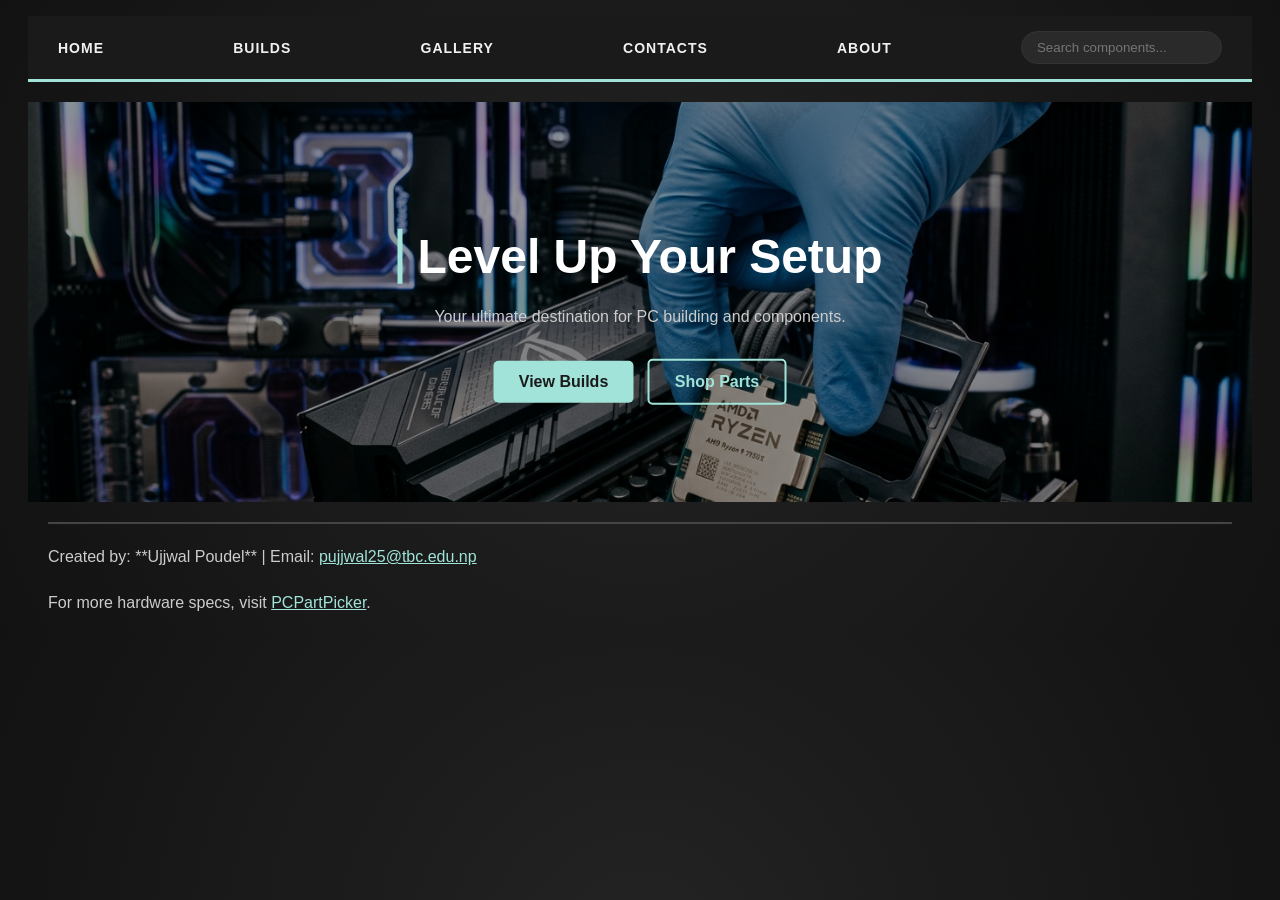
==== index.html @ 4521c105 "Table Made in builds.html | Footers added along all pages" ====
<!DOCTYPE html>
<html lang="en">
<head>
    <meta charset="UTF-8">
    <meta name="viewport" content="width=device-width, initial-scale=1.0">
    <link rel="icon" type="image/x-icon" href="Logo.png">
    <title>TechSpace</title>
    <link rel="stylesheet" href="style.css">
</head>
<body>
    <div class="container">
        <header>
        <nav>
        <ul class="nav">
            <li><a href="index.html">Home</a></li>
            <li><a href="build.html">Builds</a></li>
            <li><a href="gallery.html">Gallery</a></li>
            <li><a href="contact.html">Contacts</a></li>
            <li><a href="about.html">About</a></li>
            <li class="search-bar">
                <input type="text" placeholder="Search components...">
            </li>
        </ul>
        </nav>
        </header>

        <main>
        <section class="slider">
            <div class ="slide-active">
                <img src="slider1.png" alt="Putting Cpu Image">

            <div class ="slide-content">
                <h1>Level Up Your Setup</h1>
                <p>Your ultimate destination for PC building and components.</p>
                <div class="Buttons">
                    <a href="build.html" class="btn-primary">View Builds</a>
                    <a href="gallery.html" class="btn-secondary">Shop Parts</a>
                </div>
            </div>
            </div>

            <span class="arrow left">&#10094;</span>
            <span class="arrow right">&#10095;</span>
        </section>
        </main>


        <footer>
            <div class="container">
                <hr style="border: 0.5px solid #444; margin: 20px 0;">
                <p>Created by: **Ujjwal Poudel** | Email: <a href="mailto:your-email@example.com" style="color: #A1E3D8;">pujjwal25@tbc.edu.np</a></p>
                <p>For more hardware specs, visit <a href="https://www.pcpartpicker.com" target="_blank" style="color: #A1E3D8;">PCPartPicker</a>.</p>
            </div>
        </footer>
        </div>
    
</body>
</html>
---- style.css ----
.container {
    max-width: 1320px;
    margin: 0 auto;
    padding: 0 20px;
}

body {
    background: radial-gradient(circle, #232323 0%, #121212 100%);
    color: #e0e0e0;
    font-family: 'Segoe UI', Tahoma, Geneva, Verdana, sans-serif;
}

.nav {
    display: flex;
    justify-content: space-between;
    align-items: center;
    list-style: none;
    padding: 15px 30px;
    background-color: #1a1a1a;
    border-bottom: 3px solid#A1E3D8;
    margin-bottom: 20px;

}

.nav li a{
    text-decoration: none;
    color: #f1f1f1;
    font-weight: bold;
    text-transform: uppercase;
    transition: 0.3s;
    font-size: 14px;
    letter-spacing: 1px;
}

.search-bar input{
    padding: 8px 15px;
    border-radius: 20px;
    border: none;
    background-color: #2a2a2a;
    color: white;
    outline: none;
    border: 1px solid #333;
}

.nav a:hover {
    color:#A1E3D8;
}

.slider {
    width: 100%;
    height: 400px;
    position: relative;
    overflow: hidden;
    background-color: #000;
}

.slider img {
    width: 100%;
    height: 100%;
    object-fit: cover;
    opacity: 0.6;
    transition: opacity 1s ease-in-out;
}

.slide-content {
    position: absolute;
    top: 50%;
    left: 50%;
    transform: translate(-50%, -50%);
    color: #fff;
    text-align: center;
}

.slide-content h1 {
    font-size: 48px;
    margin-bottom: 20px;
    border-left: 5px solid #A1E3D8;
    padding-left: 15px;
}

.Buttons a {
    display: inline-block;
    padding: 12px 25px;
    margin: 10px 5px;
    text-decoration: none;
    font-weight: bold;
    border-radius: 5px;
    transition: 0.3s;
}

.btn-primary {
    background-color: #A1E3D8;
    color: #1a1a1a;
}

.btn-secondary {
    background-color: transparent;
    color: #A1E3D8;
    border: 2px solid #A1E3D8;
}

.Buttons a:hover {
    transform: scale(1.05);
    background-color: white;
    color: #1a1a1a;
    border-color: white;
}

table {
    width: 100%;
    border-collapse: collapse;
    margin-bottom: 20px;
}

th{
    background-color: #A1E3D8;
    color: #1a1a1a;
    padding: 15px;
    text-transform: uppercase;
}

td{
    padding: 12px;
    border: 1px solid #444;
    text-align: center;
    color: #f1f1f1;
}

td:hover {
    background-color: #333;
}

h2{
    color: #A1E3D8;
    margin-top: 30px;
}

p{
    color: #ccc;
    line-height: 1.6;
    margin-bottom: 20px;
}
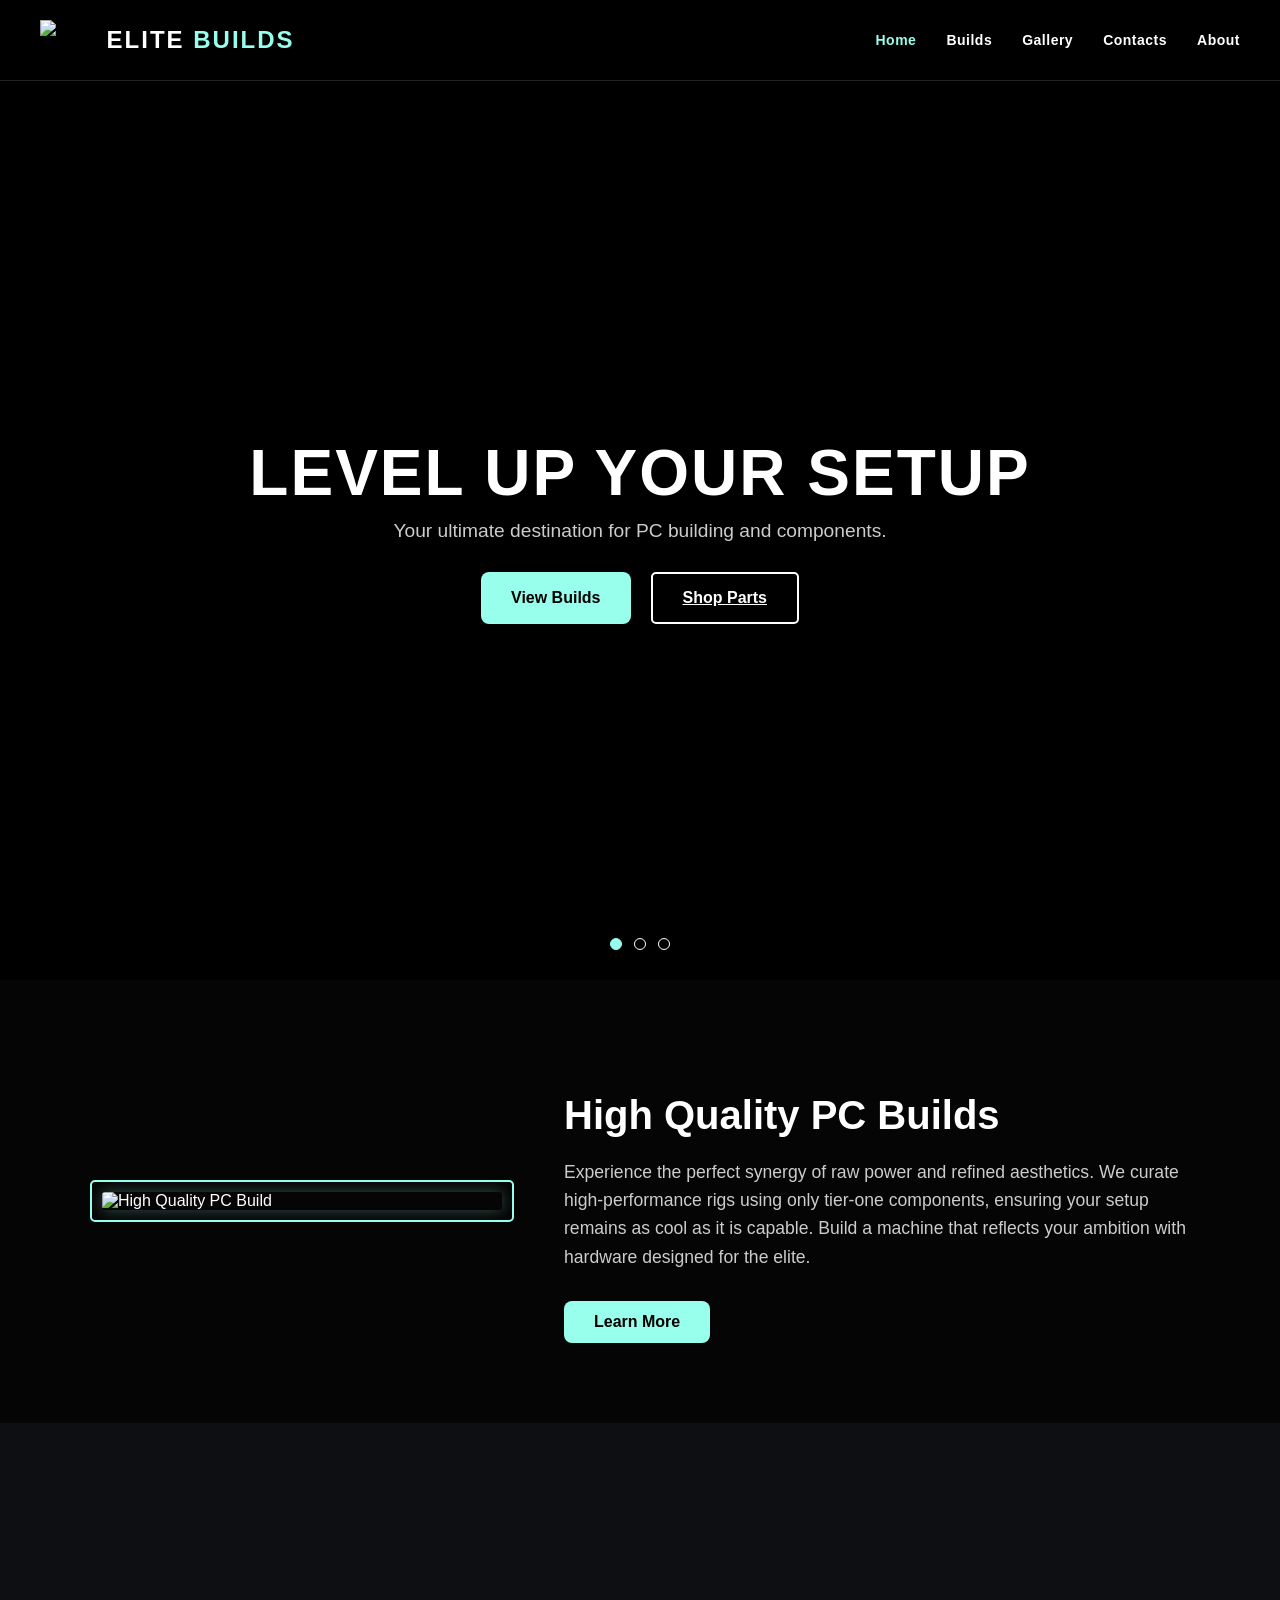
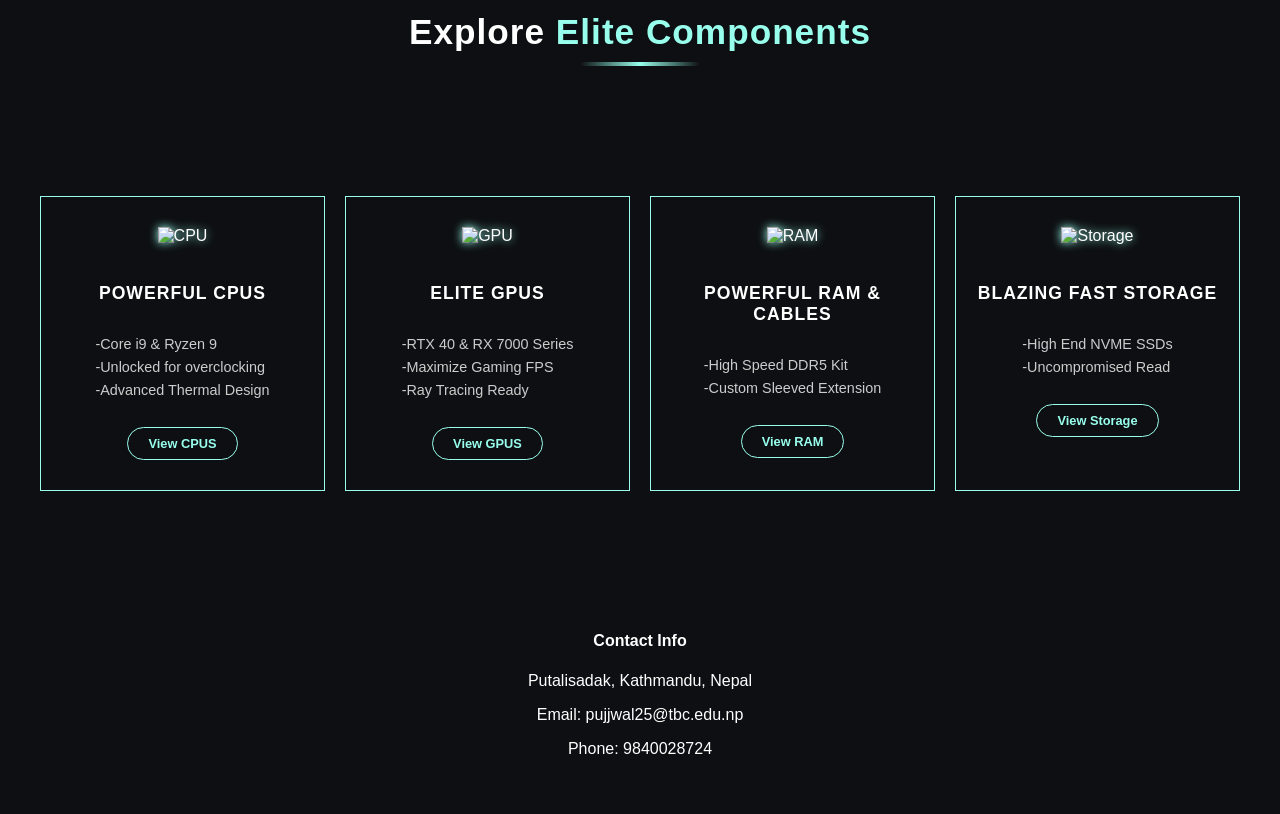
==== commit 515566de: "Majority part Completed and revised" ====
--- a/index.html
+++ b/index.html
@@ -3,56 +3,153 @@
 <head>
     <meta charset="UTF-8">
     <meta name="viewport" content="width=device-width, initial-scale=1.0">
-    <link rel="icon" type="image/x-icon" href="Logo.png">
-    <title>TechSpace</title>
+    <title>Elite Builds | Home</title>
+    <link rel="icon" href="Logo.png">
     <link rel="stylesheet" href="style.css">
 </head>
+
+
 <body>
+
+    <body class="contact-page">
+    <nav class="navbar">
+        <div class="nav-container">
+            <div class="logo">
+                <img src="Logowhite-nobg.png" alt="Logo">
+                <span class="company-name">ELITE <span class="highlight">BUILDS</span></span>
+            </div>
+            <ul class="nav-links">
+                <li><a href="index.html" class="active">Home</a></li>
+                <li><a href="build.html">Builds</a></li>
+                <li><a href="gallery.html">Gallery</a></li>
+                <li><a href="contact.html" >Contacts</a></li>
+                <li><a href="about.html">About</a></li>
+            </ul>
+        </div>
+    </nav>
+
+<header class="hero" id="hero-slider">
+    <div class="hero-content">
+        <h1>Level Up Your Setup</h1>
+        <p>Your ultimate destination for PC building and components.</p>
+        <div class="hero-btns">
+            <button class="btn-primary">View Builds</button>
+            <a href="#parts-section" class="btn-secondary">Shop Parts</a>
+        </div>
+    </div>
+
+    <div class="hero-page">
+        <span class="dot active" onclick="currentSlide(0)"></span>
+        <span class="dot" onclick="currentSlide(1)"></span>
+        <span class="dot" onclick="currentSlide(2)"></span>
+    </div>
+</header>
+
+<section class="featured-build">
+    <div class="container build-flex">
+        <div class="build-image-container">
+            <img src="christian-wiediger-KV2vFOYItcY-unsplash.jpg" alt="High Quality PC Build" class="build-img">
+        </div>
+
+        <div class="build-text">
+            <h2>High Quality PC Builds</h2>
+            <p>
+                Experience the perfect synergy of raw power and refined aesthetics. 
+                We curate high-performance rigs using only tier-one components, 
+                ensuring your setup remains as cool as it is capable. Build a machine 
+                that reflects your ambition with hardware designed for the elite.
+            </p>
+            <a href="about.html"><button class="btn-primary">Learn More</button></a>
+        </div>
+    </div>
+</section>
+
+<section class="components-section">
     <div class="container">
-        <header>
-        <nav>
-        <ul class="nav">
-            <li><a href="index.html">Home</a></li>
-            <li><a href="build.html">Builds</a></li>
-            <li><a href="gallery.html">Gallery</a></li>
-            <li><a href="contact.html">Contacts</a></li>
-            <li><a href="about.html">About</a></li>
-            <li class="search-bar">
-                <input type="text" placeholder="Search components...">
-            </li>
-        </ul>
-        </nav>
-        </header>
+        <section class="components-section" id="parts-section">
+        <h2 class="section-header">Explore <span class="highlight">Elite Components</span></h2>
+        <div class="header-underline"></div>
+        </section>
 
-        <main>
-        <section class="slider">
-            <div class ="slide-active">
-                <img src="slider1.png" alt="Putting Cpu Image">
-
-            <div class ="slide-content">
-                <h1>Level Up Your Setup</h1>
-                <p>Your ultimate destination for PC building and components.</p>
-                <div class="Buttons">
-                    <a href="build.html" class="btn-primary">View Builds</a>
-                    <a href="gallery.html" class="btn-secondary">Shop Parts</a>
+        <div class="components-grid">
+            <div class="component-card">
+                <div class="icon-box">
+                    <img src="CPU.png" alt="CPU">
                 </div>
-            </div>
+                <h3>POWERFUL CPUS</h3>
+                <p>-Core i9 & Ryzen 9<br>-Unlocked for overclocking<br>-Advanced Thermal Design</p>
+                <a href="#" class="btn-outline">View CPUS</a>
             </div>
 
-            <span class="arrow left">&#10094;</span>
-            <span class="arrow right">&#10095;</span>
-        </section>
-        </main>
+            <div class="component-card">
+                <div class="icon-box">
+                    <img src="GPU.png" alt="GPU">
+                </div>
+                <h3>ELITE GPUS</h3>
+                <p>-RTX 40 & RX 7000 Series<br>-Maximize Gaming FPS<br>-Ray Tracing Ready</p>
+                <a href="#" class="btn-outline">View GPUS</a>
+            </div>
+
+            <div class="component-card">
+                <div class="icon-box">
+                    <img src="Ram.png" alt="RAM">
+                </div>
+                <h3>POWERFUL RAM & CABLES</h3>
+                <p>-High Speed DDR5 Kit<br>-Custom Sleeved Extension</p>
+                <a href="#" class="btn-outline">View RAM</a>
+            </div>
+
+            <div class="component-card">
+                <div class="icon-box">
+                    <img src="Storage.png" alt="Storage">
+                </div>
+                <h3>BLAZING FAST STORAGE</h3>
+                <p>-High End NVME SSDs<br>-Uncompromised Read</p>
+                <a href="#" class="btn-outline">View Storage</a>
+            </div>
+        </div>
+    </div>
+</section>
 
 
-        <footer>
-            <div class="container">
-                <hr style="border: 0.5px solid #444; margin: 20px 0;">
-                <p>Created by: **Ujjwal Poudel** | Email: <a href="mailto:your-email@example.com" style="color: #A1E3D8;">pujjwal25@tbc.edu.np</a></p>
-                <p>For more hardware specs, visit <a href="https://www.pcpartpicker.com" target="_blank" style="color: #A1E3D8;">PCPartPicker</a>.</p>
-            </div>
-        </footer>
+
+<div class="footer-section">
+            <h4><b>Contact Info</b></h4>
+            <p>Putalisadak, Kathmandu, Nepal</p>
+            <p>Email: pujjwal25@tbc.edu.np</p>
+            <p>Phone: 9840028724</p>
         </div>
-    
+
+
+
+<script>
+        const hero = document.getElementById('hero-slider');
+        const dots = document.querySelectorAll('.dot');
+
+        const images = [
+            'pc2.jpg',
+            'pc.jpg', 
+            'pc3.jpg' 
+        ];
+
+        let currentIndex = 0;
+
+        function updateSlider(index) {
+           
+            hero.style.backgroundImage = `linear-gradient(rgba(0, 0, 0, 0.4), rgba(0, 0, 0, 0.7)), url('${images[index]}')`;
+            dots.forEach(dot => dot.classList.remove('active'));
+            dots[index].classList.add('active');
+            
+            currentIndex = index;
+        }
+
+        function currentSlide(index) {
+            updateSlider(index);
+        }
+        setInterval(() => {
+            currentIndex = (currentIndex + 1) % images.length;
+            updateSlider(currentIndex);
+        }, 8000);
+    </script>
 </body>
 </html>
--- a/style.css
+++ b/style.css
@@ -1,142 +1,580 @@
-.container {
-    max-width: 1320px;
+html {
+    scroll-behavior: smooth;
+}
+
+body {
+    margin: 0;
+    font-family: 'Segoe UI', sans-serif;
+    background-color: #000;   
+    padding-top: 80px;  
+           
+}
+
+.navbar {
+    background-color: rgba(0, 0, 0, 0.95); 
+    border-bottom: 1px solid #222;
+    padding: 15px 0;
+    position: fixed;
+    left: 0; 
+    z-index: 9999;  
+    top: 0;
+    width: 100%;
+      }
+
+.nav-container {
+    max-width: 1200px; 
+    margin: 0 auto;
+    display: flex;
+    justify-content: space-between;
+    align-items: center;
+    padding: 0 20px;
+}
+
+.logo {
+    display: flex;
+    align-items: center;
+    gap: 15px; 
+    
+}
+
+.logo img {
+    height: 40px; 
+    width: auto;
+}
+
+.company-name {
+    color: #fff;
+    font-size: 1.5rem;
+    font-weight: 800;
+    letter-spacing: 2px;
+    text-transform: uppercase;
+    font-family: 'Segoe UI', sans-serif; 
+}
+
+.nav-links {
+    display: flex;
+    list-style: none;
+    gap: 30px;
+}
+
+.nav-links a {
+    text-decoration: none;
+    color: #fff;
+    font-size: 14px;
+    font-weight: 600;
+    letter-spacing: 0.5px;
+    transition: color 0.3s ease;
+}
+
+
+.nav-links a:hover, 
+.nav-links a.active {
+    color: #98FFED; 
+}
+/* this marks the end of nav bar and start of the hero section */
+
+.hero {
+   background: linear-gradient(rgba(0, 0, 0, 0.4), rgba(0, 0, 0, 0.7)), url('pc.jpg');
+    background-size: cover;
+    background-position: center;
+    display: flex;
+    flex-direction: column;
+    justify-content: center; 
+    align-items: center;
+    text-align: center;
+    min-height: 100vh; 
+    color: white;
+    position: relative;
+
+}
+
+.hero-content h1 {
+    font-size: 4rem; 
+    margin: 0;
+    font-weight: 800;
+    text-transform: uppercase;
+    letter-spacing: 2px;
+}
+
+.hero-content p {
+    font-size: 1.2rem;
+    margin-top: 10px;
+    color: #ccc;
+}
+
+.hero-page {
+    position: absolute;
+    bottom: 30px; 
+    left: 0;           
+    right: 0;          
+    display: flex;
+    justify-content: center; 
+    align-items: center;
+    gap: 12px;
+    pointer-events: none; 
+}
+
+.hero-page .dot {
+    pointer-events: auto; 
+}
+
+.hero-btns {
+    margin-top: 30px;
+    display: flex;
+    gap: 20px;
+    justify-content: center;
+}
+
+.btn-primary {
+    background-color: #98FFED;
+    color: #000;
+    border: none;
+    padding: 15px 30px;
+    font-size: 16px;
+    font-weight: 700;
+    border-radius: 5px;
+    transition: 0.3s;
+    cursor: pointer;
+}
+
+.btn-secondary {
+    background: transparent;
+    color: #fff;
+    border: 2px solid #fff;
+    padding: 15px 30px;
+    font-size: 16px;
+    font-weight: 700;
+    border-radius: 5px;
+    cursor: pointer;
+    transition: 0.3s;
+}
+
+.btn-secondary:hover {
+    background: rgba(255, 255, 255, 0.1);
+}
+
+.dot {
+    width: 10px;
+    height: 10px;
+    border: 1px solid #fff;
+    border-radius: 50%;
+    display: inline-block;
+}
+
+.dot.active {
+    background-color: #98FFED;
+    border-color: #98FFED;
+}
+/*this marks the start of builds page */
+
+.featured-build {
+    background-color: #050505; 
+    padding: 80px 0;
+    color: white;
+}
+
+
+.build-flex {
+    display: flex;
+    align-items: center;
+    gap: 50px;
+    max-width: 1100px;
+    margin: 0 auto;
+}
+
+
+.build-image-container {
+    flex: 1;
+    position: relative;
+    padding: 10px;
+    border: 2px solid #98FFED; 
+    border-radius: 5px;
+    max-width: 400px;
+}
+
+.build-img {
+    width: 100%;
+    display: block;
+    border-radius: 3px;
+    box-shadow: 0 0 15px rgba(152, 255, 237, 0.3);
+}
+
+.build-text {
+    flex: 1.5;
+}
+
+.build-text h2 {
+    font-size: 2.5rem;
+    margin-bottom: 20px;
+    font-weight: 700;
+}
+
+.build-text p {
+    font-size: 1.1rem;
+    line-height: 1.6;
+    color: #ccc;
+    margin-bottom: 30px;
+}
+
+.btn-primary {
+    background-color: #98FFED;
+    color: #000;
+    padding: 12px 30px;
+    border: none;
+    border-radius: 8px;
+    font-weight: bold;
+    transition: 0.3s;
+}
+
+.btn-primary:hover {
+    background-color: #7ae6d2;
+
+}
+
+.build-image-container:hover {
+    transform: scale(1.02);
+    transition: all 0.4s ease;
+}
+
+/* index.html component section */
+.components-section {
+    background-color: #0d0f12; 
+    padding: 80px 0;
+    text-align: center;
+    color: white;
+}
+
+.section-header {
+    font-size: 2.2rem;
+    margin-bottom: 10px;
+    letter-spacing: 1px;
+}
+
+.highlight {
+    color: #98FFED; 
+}
+
+.header-underline {
+    width: 120px;
+    height: 4px;
+    background: linear-gradient(90deg, transparent, #98FFED, transparent);
+    margin: 0 auto 50px auto;
+    border-radius: 2px;
+}
+
+.components-grid {
+    display: grid;
+    grid-template-columns: repeat(auto-fit, minmax(250px, 1fr));
+    gap: 20px;
+    max-width: 1200px;
     margin: 0 auto;
     padding: 0 20px;
 }
 
-body {
-    background: radial-gradient(circle, #232323 0%, #121212 100%);
-    color: #e0e0e0;
-    font-family: 'Segoe UI', Tahoma, Geneva, Verdana, sans-serif;
-}
-
-.nav {
-    display: flex;
-    justify-content: space-between;
-    align-items: center;
-    list-style: none;
-    padding: 15px 30px;
-    background-color: #1a1a1a;
-    border-bottom: 3px solid#A1E3D8;
+.component-card {
+    background: #0d0f12;
+    border: 1px solid #98FFED; 
+    padding: 30px 20px;
+    transition: all 0.3s ease;
+    display: flex;
+    flex-direction: column;
+    align-items: center;
+}
+
+.component-card:hover {
+    transform: translateY(-10px);
+    box-shadow: 0 0 20px rgba(152, 255, 237, 0.4);
+}
+
+.icon-box img {
+    width: 80px; 
     margin-bottom: 20px;
-
-}
-
-.nav li a{
+    filter: drop-shadow(0 0 5px #98FFED);
+}
+
+.component-card h3 {
+    font-size: 1.1rem;
+    margin-bottom: 15px;
+    letter-spacing: 1px;
+}
+
+.component-card p {
+    font-size: 0.9rem;
+    color: #ccc;
+    line-height: 1.6;
+    margin-bottom: 25px;
+    text-align: left; 
+}
+
+
+.btn-outline {
     text-decoration: none;
-    color: #f1f1f1;
+    color: #98FFED;
+    border: 1px solid #98FFED;
+    padding: 8px 20px;
+    border-radius: 20px;
+    font-size: 0.8rem;
+    font-weight: bold;
+    transition: 0.3s;
+}
+
+.btn-outline:hover {
+    background: #98FFED;
+    color: #000;
+}
+/* component section end */
+
+.footer-section {
+    color: #fff;
+    text-align: center;
+    background: #0d0f12;
+    padding: 40px 0;
+}
+
+.gallery-header {
+    text-align: center;
+    padding: 100px 20px 40px;
+    background: #000;
+    color: white;
+}
+
+.gallery-container {
+    max-width: 1200px;
+    margin: 0 auto;
+    padding-bottom: 100%;
+}
+
+.gallery-grid {
+    display: grid;
+    grid-template-columns: repeat(auto-fill, minmax(300px, 1fr));
+    gap: 20px;
+}
+
+.gallery-item {
+    position: relative;
+    overflow: hidden;
+    border-radius: 8px;
+    border: 1px solid #222;
+    aspect-ratio: 1 / 1; /* Keeps them perfectly square */
+}
+
+.gallery-item img {
+    width: 100%;
+    height: 100%;
+    object-fit: cover;
+    transition: transform 0.5s ease;
+}
+
+.gallery-item:hover img {
+    transform: scale(1.1);
+}
+
+.gallery-item .overlay {
+    position: absolute;
+    bottom: -100%;
+    left: 0;
+    width: 100%;
+    height: 100%;
+    background: linear-gradient(transparent, rgba(152, 255, 237, 0.4));
+    display: flex;
+    align-items: flex-end;
+    justify-content: center;
+    padding-bottom: 20px;
+    transition: bottom 0.4s ease;
+}
+
+.gallery-item:hover .overlay {
+    bottom: 0;
+}
+
+.gallery-item .overlay span {
+    color: #fff;
     font-weight: bold;
     text-transform: uppercase;
+    letter-spacing: 1px;
+    text-shadow: 0 2px 10px rgba(0,0,0,0.8);
+}
+
+/*end of gallery, build.html continues */
+.builds-container {
+    max-width: 1200px;
+    margin: 50px auto;
+    padding: 0 20px;
+}
+
+.builds-grid {
+    display: grid;
+    grid-template-columns: repeat(auto-fill, minmax(350px, 1fr));
+    gap: 30px;
+}
+
+.build-card {
+    background: #0a0a0a;
+    border: 1px solid #222;
+    border-radius: 12px;
+    overflow: hidden;
+    position: relative;
+    transition: 0.3s ease;
+}
+
+.build-card:hover {
+    border-color: #98FFED; /* Your signature cyan */
+    transform: translateY(-5px);
+    box-shadow: 0 10px 30px rgba(152, 255, 237, 0.1);
+}
+
+.build-badge {
+    position: absolute;
+    top: 15px;
+    left: 15px;
+    background: #98FFED;
+    color: #000;
+    padding: 5px 12px;
+    font-size: 0.7rem;
+    font-weight: bold;
+    text-transform: uppercase;
+    border-radius: 4px;
+    z-index: 2;
+}
+
+.build-thumb {
+    width: 100%;
+    height: 250px;
+    object-fit: cover;
+    border-bottom: 1px solid #222;
+}
+
+.build-info {
+    padding: 25px;
+}
+
+.build-info h3 {
+    color: #fff;
+    margin-bottom: 15px;
+    letter-spacing: 1px;
+}
+
+.spec-list {
+    list-style: none;
+    padding: 0;
+    margin-bottom: 25px;
+}
+
+.spec-list li {
+    color: #aaa;
+    font-size: 0.9rem;
+    margin-bottom: 8px;
+    border-left: 2px solid #98FFED;
+    padding-left: 10px;
+}
+
+.price-action {
+    display: flex;
+    justify-content: space-between;
+    align-items: center;
+    border-top: 1px solid #222;
+    padding-top: 20px;
+}
+
+.price {
+    color: #98FFED;
+    font-weight: 800;
+    font-size: 1.2rem;
+}
+
+.btn-buy {
+    background: transparent;
+    color: #fff;
+    border: 1px solid #fff;
+    padding: 8px 20px;
+    border-radius: 5px;
+    cursor: pointer;
     transition: 0.3s;
-    font-size: 14px;
-    letter-spacing: 1px;
-}
-
-.search-bar input{
-    padding: 8px 15px;
-    border-radius: 20px;
-    border: none;
-    background-color: #2a2a2a;
-    color: white;
+}
+
+.btn-buy:hover {
+    background: #fff;
+    color: #000;
+}
+
+
+/*This portion includes changes made in about us */
+.about-main {
+    display: flex;
+    justify-content: center; 
+    align-items: center;   
+    padding: 20px;
+    margin-top: 100px;
+    padding-bottom: 50px;
+}
+
+.about-content-box {
+    background: #0d0f12;
+    color: white;
+    border: 1px solid #98FFED; 
+    padding: 50px;
+    max-width: 700px;
+    width: 100%;
+    text-align: center;
+    border-radius: 15px;
+}
+
+/*This portion includes changes made in contact.html */
+
+.center-main {
+    display: flex;
+    justify-content: center;
+    align-items: center;
+    min-height: calc(100vh - 80px);
+    padding: 20px;
+}
+
+.contact-box {
+    background: #0d0f12;
+    border: 1px solid #98FFED;
+    padding: 40px;
+    border-radius: 15px;
+    width: 100%;
+    max-width: 600px;
+    text-align: center;
+}
+
+.form-table {
+    width: 100%;
+    margin-top: 30px;
+    border-collapse: separate;
+    border-spacing: 0 15px; 
+}
+
+.form-table td {
+    text-align: left;
+    color: #ccc;
+}
+
+.form-table td:first-child {
+    width: 30%;
+    font-weight: bold;
+}
+
+
+input, select, textarea {
+    width: 100%;
+    background: #1a1c20;
+    border: 1px solid #333;
+    padding: 10px;
+    color: #fff;
+    border-radius: 5px;
     outline: none;
-    border: 1px solid #333;
-}
-
-.nav a:hover {
-    color:#A1E3D8;
-}
-
-.slider {
-    width: 100%;
-    height: 400px;
-    position: relative;
-    overflow: hidden;
-    background-color: #000;
-}
-
-.slider img {
-    width: 100%;
-    height: 100%;
-    object-fit: cover;
-    opacity: 0.6;
-    transition: opacity 1s ease-in-out;
-}
-
-.slide-content {
-    position: absolute;
-    top: 50%;
-    left: 50%;
-    transform: translate(-50%, -50%);
-    color: #fff;
-    text-align: center;
-}
-
-.slide-content h1 {
-    font-size: 48px;
-    margin-bottom: 20px;
-    border-left: 5px solid #A1E3D8;
-    padding-left: 15px;
-}
-
-.Buttons a {
-    display: inline-block;
-    padding: 12px 25px;
-    margin: 10px 5px;
-    text-decoration: none;
-    font-weight: bold;
-    border-radius: 5px;
-    transition: 0.3s;
-}
-
-.btn-primary {
-    background-color: #A1E3D8;
-    color: #1a1a1a;
-}
-
-.btn-secondary {
-    background-color: transparent;
-    color: #A1E3D8;
-    border: 2px solid #A1E3D8;
-}
-
-.Buttons a:hover {
-    transform: scale(1.05);
-    background-color: white;
-    color: #1a1a1a;
-    border-color: white;
-}
-
-table {
-    width: 100%;
-    border-collapse: collapse;
-    margin-bottom: 20px;
-}
-
-th{
-    background-color: #A1E3D8;
-    color: #1a1a1a;
-    padding: 15px;
-    text-transform: uppercase;
-}
-
-td{
-    padding: 12px;
-    border: 1px solid #444;
-    text-align: center;
-    color: #f1f1f1;
-}
-
-td:hover {
-    background-color: #333;
-}
-
-h2{
-    color: #A1E3D8;
-    margin-top: 30px;
-}
-
-p{
-    color: #ccc;
-    line-height: 1.6;
-    margin-bottom: 20px;
+}
+
+input:focus, select:focus, textarea:focus {
+    border-color: #98FFED;
+}
+
+.contact-box h2{
+    color: white;
+}
+
+.contact-box p{
+    color: white;
 }
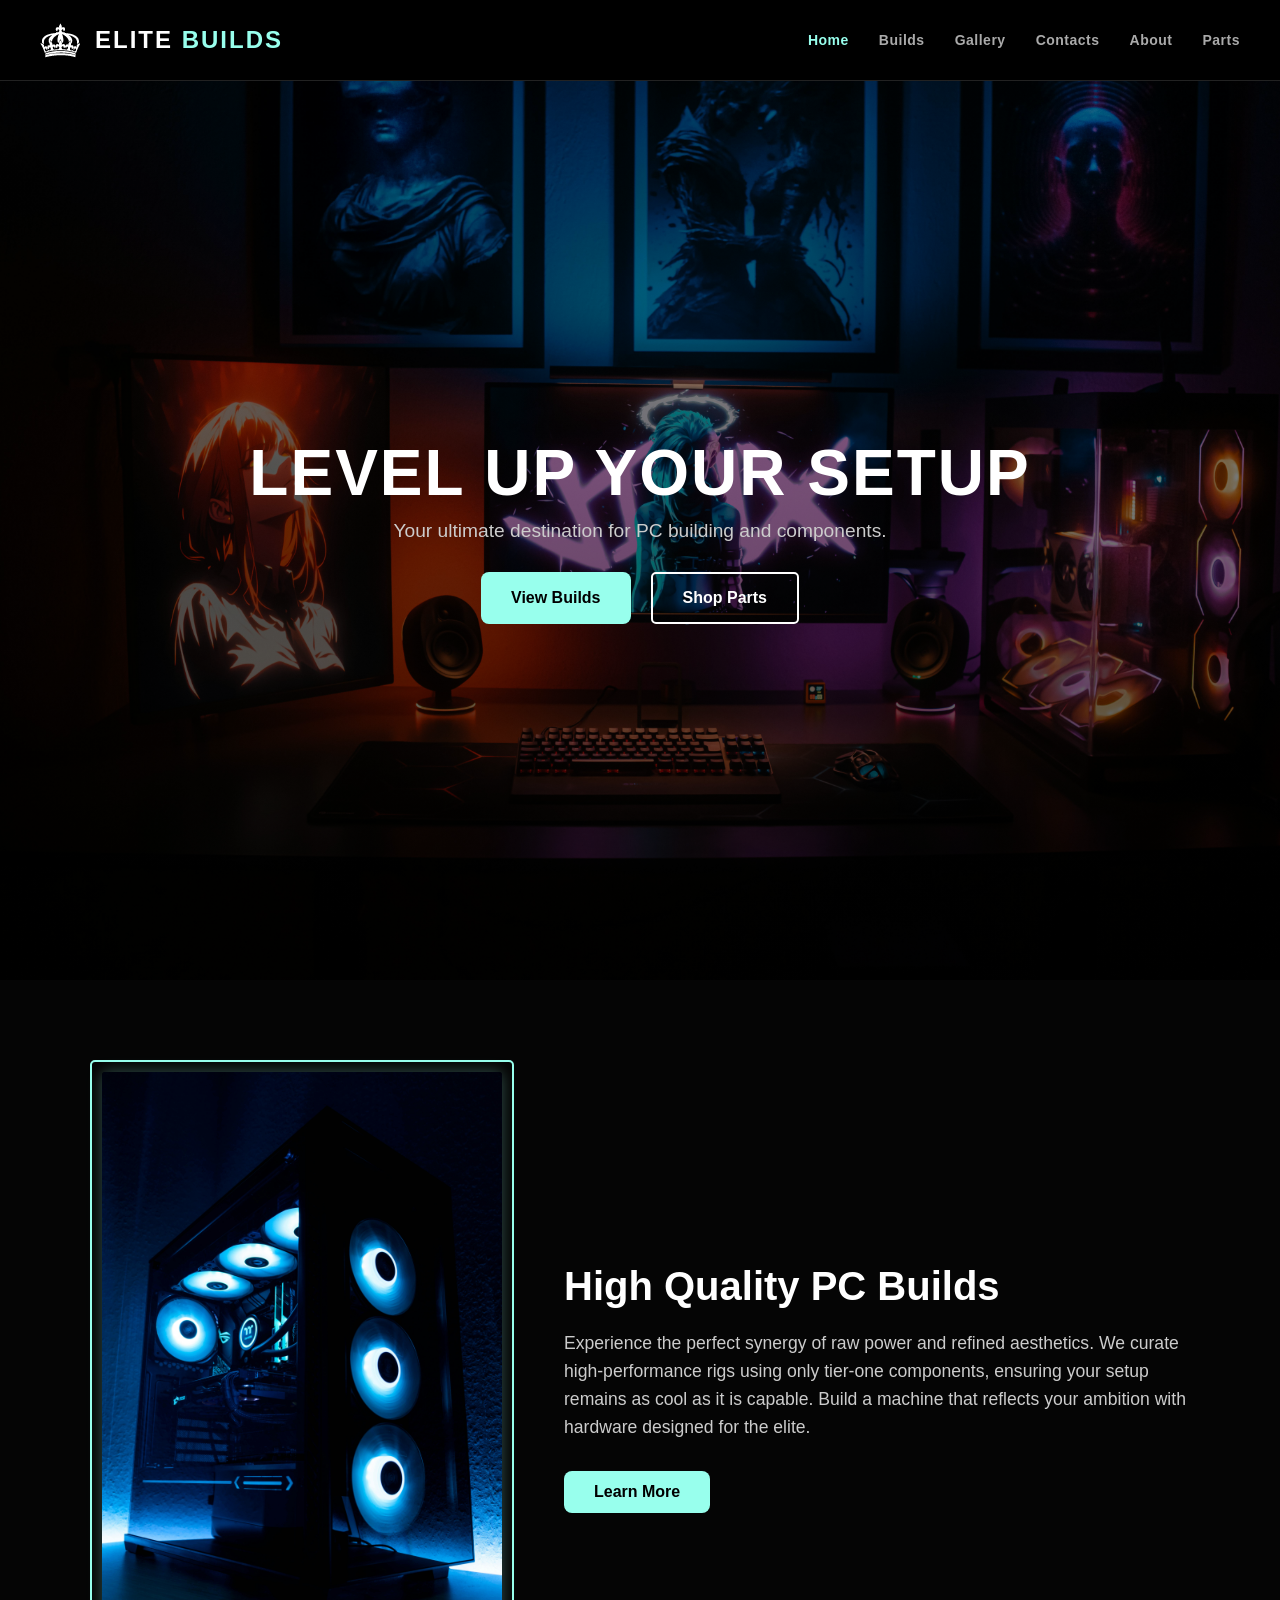
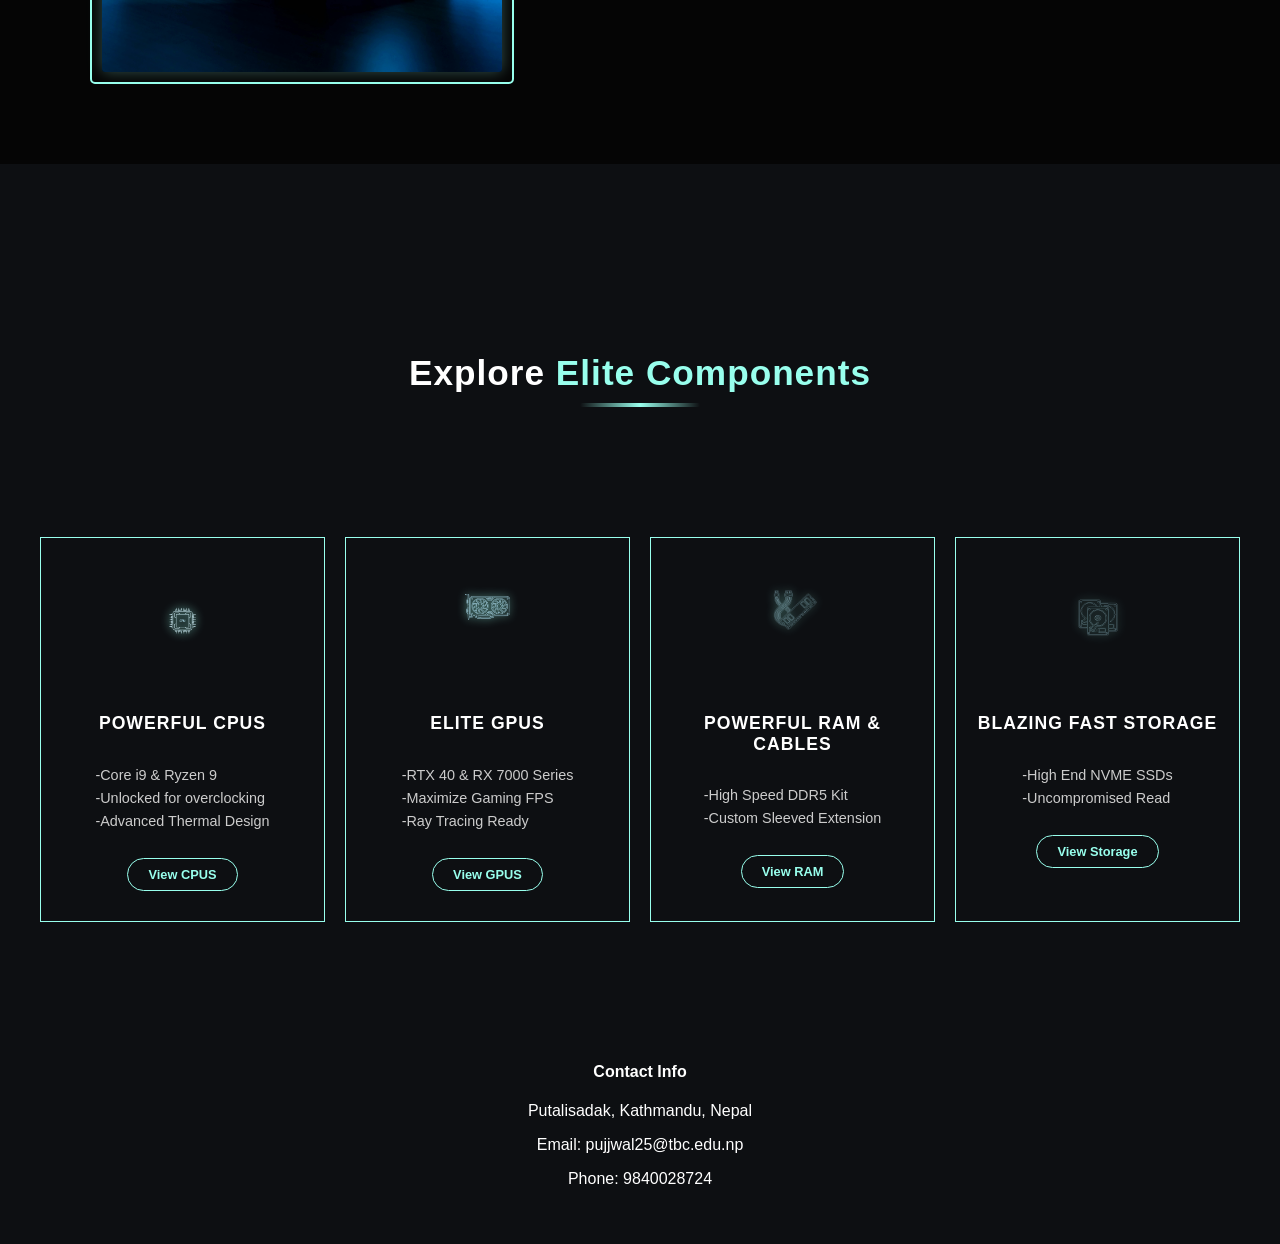
==== commit 603eb2cb: "major changes made and bugs fixed | new parts.html made for browsing through parts" ====
--- a/index.html
+++ b/index.html
@@ -8,22 +8,20 @@
     <link rel="stylesheet" href="style.css">
 </head>
 
-
-<body>
-
-    <body class="contact-page">
+<body class="contact-page">
     <nav class="navbar">
         <div class="nav-container">
             <div class="logo">
-                <img src="Logowhite-nobg.png" alt="Logo">
+                <img src="Assests/Logowhite-nobg.png" alt="Logo">
                 <span class="company-name">ELITE <span class="highlight">BUILDS</span></span>
             </div>
             <ul class="nav-links">
                 <li><a href="index.html" class="active">Home</a></li>
                 <li><a href="build.html">Builds</a></li>
                 <li><a href="gallery.html">Gallery</a></li>
-                <li><a href="contact.html" >Contacts</a></li>
+                <li><a href="contact.html">Contacts</a></li>
                 <li><a href="about.html">About</a></li>
+                <li><a href="parts.html">Parts</a></li>
             </ul>
         </div>
     </nav>
@@ -37,18 +35,12 @@
             <a href="#parts-section" class="btn-secondary">Shop Parts</a>
         </div>
     </div>
-
-    <div class="hero-page">
-        <span class="dot active" onclick="currentSlide(0)"></span>
-        <span class="dot" onclick="currentSlide(1)"></span>
-        <span class="dot" onclick="currentSlide(2)"></span>
-    </div>
 </header>
 
 <section class="featured-build">
     <div class="container build-flex">
         <div class="build-image-container">
-            <img src="christian-wiediger-KV2vFOYItcY-unsplash.jpg" alt="High Quality PC Build" class="build-img">
+            <img src="Assests/christian-wiediger-KV2vFOYItcY-unsplash.jpg" alt="High Quality PC Build" class="build-img">
         </div>
 
         <div class="build-text">
@@ -74,7 +66,7 @@
         <div class="components-grid">
             <div class="component-card">
                 <div class="icon-box">
-                    <img src="CPU.png" alt="CPU">
+                    <img src="Assests/CPU.png" alt="CPU">
                 </div>
                 <h3>POWERFUL CPUS</h3>
                 <p>-Core i9 & Ryzen 9<br>-Unlocked for overclocking<br>-Advanced Thermal Design</p>
@@ -83,7 +75,7 @@
 
             <div class="component-card">
                 <div class="icon-box">
-                    <img src="GPU.png" alt="GPU">
+                    <img src="Assests/GPU.png" alt="GPU">
                 </div>
                 <h3>ELITE GPUS</h3>
                 <p>-RTX 40 & RX 7000 Series<br>-Maximize Gaming FPS<br>-Ray Tracing Ready</p>
@@ -92,7 +84,7 @@
 
             <div class="component-card">
                 <div class="icon-box">
-                    <img src="Ram.png" alt="RAM">
+                    <img src="Assests/Ram.png" alt="RAM">
                 </div>
                 <h3>POWERFUL RAM & CABLES</h3>
                 <p>-High Speed DDR5 Kit<br>-Custom Sleeved Extension</p>
@@ -101,7 +93,7 @@
 
             <div class="component-card">
                 <div class="icon-box">
-                    <img src="Storage.png" alt="Storage">
+                    <img src="Assests/Storage.png" alt="Storage">
                 </div>
                 <h3>BLAZING FAST STORAGE</h3>
                 <p>-High End NVME SSDs<br>-Uncompromised Read</p>
@@ -119,37 +111,5 @@
             <p>Email: pujjwal25@tbc.edu.np</p>
             <p>Phone: 9840028724</p>
         </div>
-
-
-
-<script>
-        const hero = document.getElementById('hero-slider');
-        const dots = document.querySelectorAll('.dot');
-
-        const images = [
-            'pc2.jpg',
-            'pc.jpg', 
-            'pc3.jpg' 
-        ];
-
-        let currentIndex = 0;
-
-        function updateSlider(index) {
-           
-            hero.style.backgroundImage = `linear-gradient(rgba(0, 0, 0, 0.4), rgba(0, 0, 0, 0.7)), url('${images[index]}')`;
-            dots.forEach(dot => dot.classList.remove('active'));
-            dots[index].classList.add('active');
-            
-            currentIndex = index;
-        }
-
-        function currentSlide(index) {
-            updateSlider(index);
-        }
-        setInterval(() => {
-            currentIndex = (currentIndex + 1) % images.length;
-            updateSlider(currentIndex);
-        }, 8000);
-    </script>
 </body>
 </html>
--- a/style.css
+++ b/style.css
@@ -19,7 +19,9 @@
     z-index: 9999;  
     top: 0;
     width: 100%;
+
       }
+
 
 .nav-container {
     max-width: 1200px; 
@@ -59,7 +61,7 @@
 
 .nav-links a {
     text-decoration: none;
-    color: #fff;
+    color: #aaa;
     font-size: 14px;
     font-weight: 600;
     letter-spacing: 0.5px;
@@ -70,11 +72,12 @@
 .nav-links a:hover, 
 .nav-links a.active {
     color: #98FFED; 
+    font-weight: 700;
 }
 /* this marks the end of nav bar and start of the hero section */
 
 .hero {
-   background: linear-gradient(rgba(0, 0, 0, 0.4), rgba(0, 0, 0, 0.7)), url('pc.jpg');
+   background: linear-gradient(rgba(0, 0, 0, 0.4), rgba(0, 0, 0, 0.7)), url('Assests/pc2.jpg');
     background-size: cover;
     background-position: center;
     display: flex;
@@ -102,21 +105,8 @@
     color: #ccc;
 }
 
-.hero-page {
-    position: absolute;
-    bottom: 30px; 
-    left: 0;           
-    right: 0;          
-    display: flex;
-    justify-content: center; 
-    align-items: center;
-    gap: 12px;
-    pointer-events: none; 
-}
-
-.hero-page .dot {
-    pointer-events: auto; 
-}
+
+
 
 .hero-btns {
     margin-top: 30px;
@@ -147,6 +137,7 @@
     border-radius: 5px;
     cursor: pointer;
     transition: 0.3s;
+    text-decoration: none;
 }
 
 .btn-secondary:hover {
@@ -341,7 +332,7 @@
 .gallery-container {
     max-width: 1200px;
     margin: 0 auto;
-    padding-bottom: 100%;
+    padding: 0 20px 100px 20px;
 }
 
 .gallery-grid {
@@ -355,7 +346,7 @@
     overflow: hidden;
     border-radius: 8px;
     border: 1px solid #222;
-    aspect-ratio: 1 / 1; /* Keeps them perfectly square */
+    aspect-ratio: 1 / 1; 
 }
 
 .gallery-item img {
@@ -577,4 +568,74 @@
 
 .contact-box p{
     color: white;
+}
+/* Beginning of parts.html*/
+.parts-section {
+    padding: 60px 80px;
+    background: #0d0d0d;
+    color: white;
+    text-align: center;
+}
+
+.parts-section h2 {
+    font-size: 32px;
+    margin-bottom: 30px;
+}
+
+
+.slider-container {
+    position: relative;
+    display: flex;
+    align-items: center;
+}
+
+
+.parts-slider {
+    display: flex;
+    gap: 20px;
+    overflow: hidden;
+    scroll-behavior: smooth;
+}
+
+
+.part-card {
+    min-width: 250px;
+    height: 300px;
+    background: #1a1a1a;
+    border-radius: 15px;
+    padding: 20px;
+    flex-shrink: 0;
+    transition: 0.3s;
+}
+
+.part-card img {
+    width: 100%;
+    height: 180px;
+    object-fit: contain;
+}
+
+.part-card:hover {
+    transform: scale(1.05);
+    background: #222;
+}
+
+
+.slider-btn {
+    background: rgba(255,255,255,0.1);
+    border: none;
+    color: #7ae6d2;
+    font-size: 24px;
+    padding: 10px;
+    cursor: pointer;
+    border-radius: 50%;
+    position: absolute;
+    z-index: 2;
+}
+
+.left {
+    left: -20px;
+}
+
+.right {
+    right: -20px;
 }
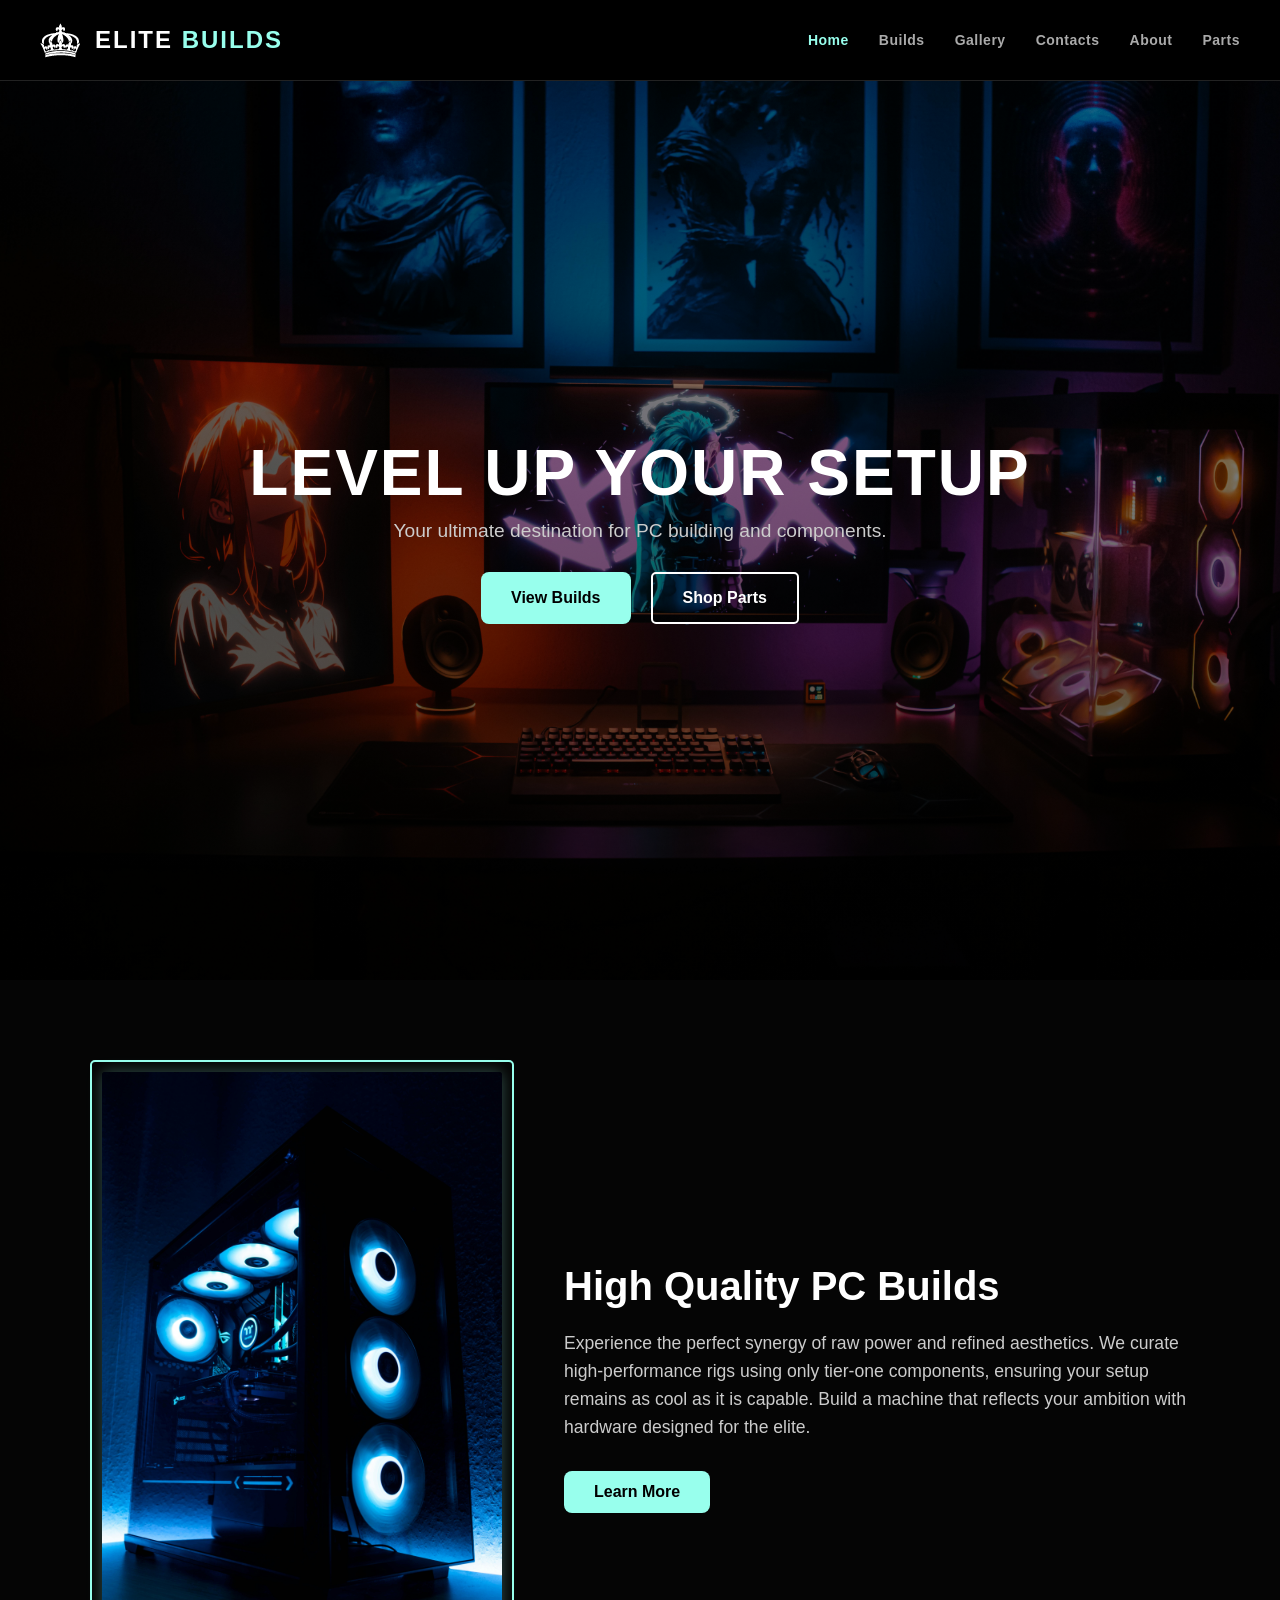
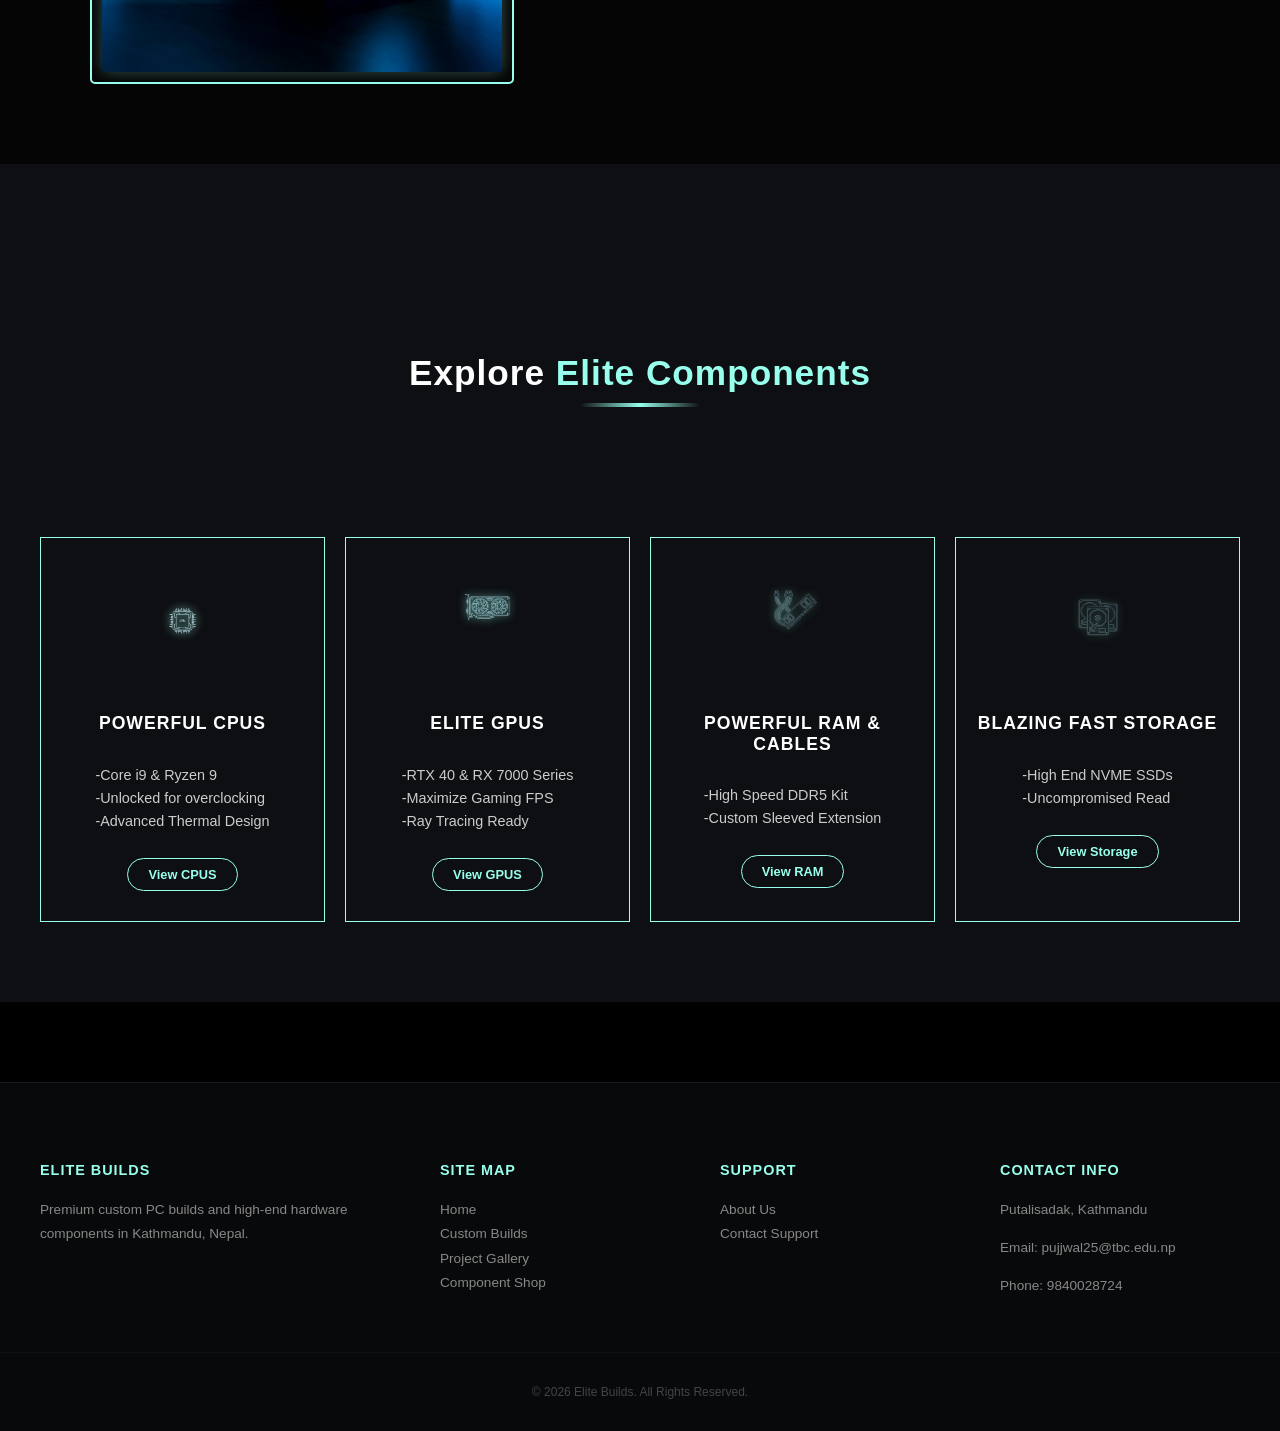
==== commit c72ef926: "Minor improvements made | footer expanded" ====
--- a/index.html
+++ b/index.html
@@ -70,7 +70,7 @@
                 </div>
                 <h3>POWERFUL CPUS</h3>
                 <p>-Core i9 & Ryzen 9<br>-Unlocked for overclocking<br>-Advanced Thermal Design</p>
-                <a href="#" class="btn-outline">View CPUS</a>
+                <a href="parts.html" class="btn-outline">View CPUS</a>
             </div>
 
             <div class="component-card">
@@ -79,7 +79,7 @@
                 </div>
                 <h3>ELITE GPUS</h3>
                 <p>-RTX 40 & RX 7000 Series<br>-Maximize Gaming FPS<br>-Ray Tracing Ready</p>
-                <a href="#" class="btn-outline">View GPUS</a>
+                <a href="parts.html" class="btn-outline">View GPUS</a>
             </div>
 
             <div class="component-card">
@@ -88,7 +88,7 @@
                 </div>
                 <h3>POWERFUL RAM & CABLES</h3>
                 <p>-High Speed DDR5 Kit<br>-Custom Sleeved Extension</p>
-                <a href="#" class="btn-outline">View RAM</a>
+                <a href="parts.html" class="btn-outline">View RAM</a>
             </div>
 
             <div class="component-card">
@@ -97,7 +97,7 @@
                 </div>
                 <h3>BLAZING FAST STORAGE</h3>
                 <p>-High End NVME SSDs<br>-Uncompromised Read</p>
-                <a href="#" class="btn-outline">View Storage</a>
+                <a href="parts.html" class="btn-outline">View Storage</a>
             </div>
         </div>
     </div>
@@ -105,11 +105,41 @@
 
 
 
-<div class="footer-section">
-            <h4><b>Contact Info</b></h4>
-            <p>Putalisadak, Kathmandu, Nepal</p>
+<footer class="main-footer">
+    <div class="footer-container">
+        <div class="footer-col">
+            <h4 class="footer-logo">ELITE <span class="highlight">BUILDS</span></h4>
+            <p class="footer-desc">Premium custom PC builds and high-end hardware components in Kathmandu, Nepal.</p>
+        </div>
+
+        <div class="footer-col">
+            <h4>Site Map</h4>
+            <ul>
+                <li><a href="index.html">Home</a></li>
+                <li><a href="build.html">Custom Builds</a></li>
+                <li><a href="gallery.html">Project Gallery</a></li>
+                <li><a href="parts.html">Component Shop</a></li>
+            </ul>
+        </div>
+
+        <div class="footer-col">
+            <h4>Support</h4>
+            <ul>
+                <li><a href="about.html">About Us</a></li>
+                <li><a href="contact.html">Contact Support</a></li>
+            </ul>
+        </div>
+
+        <div class="footer-col">
+            <h4>Contact Info</h4>
+            <p>Putalisadak, Kathmandu</p>
             <p>Email: pujjwal25@tbc.edu.np</p>
             <p>Phone: 9840028724</p>
         </div>
+    </div>
+    <div class="footer-bottom">
+        <p>&copy; 2026 Elite Builds. All Rights Reserved.</p>
+    </div>
+</footer>
 </body>
 </html>
--- a/style.css
+++ b/style.css
@@ -125,6 +125,7 @@
     border-radius: 5px;
     transition: 0.3s;
     cursor: pointer;
+    text-decoration: none;
 }
 
 .btn-secondary {
@@ -136,7 +137,6 @@
     font-weight: 700;
     border-radius: 5px;
     cursor: pointer;
-    transition: 0.3s;
     text-decoration: none;
 }
 
@@ -314,14 +314,6 @@
     color: #000;
 }
 /* component section end */
-
-.footer-section {
-    color: #fff;
-    text-align: center;
-    background: #0d0f12;
-    padding: 40px 0;
-}
-
 .gallery-header {
     text-align: center;
     padding: 100px 20px 40px;
@@ -638,4 +630,100 @@
 
 .right {
     right: -20px;
-}+}
+
+
+.main-footer {
+    background: #08090a; 
+    border-top: 1px solid #1a1c20;
+    padding: 60px 0 20px;
+    margin-top: 80px; 
+}
+
+.footer-container {
+    max-width: 1200px;
+    margin: 0 auto;
+    display: grid;
+    grid-template-columns: 1.5fr 1fr 1fr 1fr; 
+    gap: 40px;
+    padding: 0 40px;
+}
+
+.footer-col h4 {
+    color: #98FFED;
+    text-transform: uppercase;
+    margin-bottom: 20px;
+    font-size: 0.9rem;
+    letter-spacing: 1px;
+}
+
+.footer-col p, .footer-col li {
+    color: #888;
+    font-size: 0.85rem;
+    line-height: 1.8;
+}
+
+.footer-col ul {
+    list-style: none;
+    padding: 0;
+}
+
+.footer-col ul li a {
+    text-decoration: none;
+    color: #888;
+    transition: 0.3s;
+}
+
+.footer-col ul li a:hover {
+    color: #98FFED;
+    padding-left: 5px; 
+}
+
+.footer-bottom {
+    text-align: center;
+    border-top: 1px solid #111;
+    margin-top: 40px;
+    padding-top: 20px;
+    font-size: 0.75rem;
+    color: #444;
+}
+/*This marks continuation of parts.html | table*/
+
+.specs-section {
+    padding: 60px 0;
+    max-width: 1200px;
+    margin: 0 auto;
+}
+
+.table-wrapper {
+    border-radius: 12px;
+    border: 1px solid #222;
+}
+
+.specs-table {
+    width: 100%;
+    border-collapse: collapse;
+    background: #0d0f12;
+    color: #ccc;
+    font-size: 0.9rem;
+}
+
+.specs-table th {
+    background: #1a1c20;
+    color: #98FFED;
+    padding: 20px;
+    text-align: left;
+    text-transform: uppercase;
+    letter-spacing: 1px;
+}
+
+.specs-table td {
+    padding: 15px 20px;
+    border-bottom: 1px solid #1a1c20;
+}
+
+.specs-table tr:hover {
+    background: rgba(152, 255, 237, 0.05);
+    color: #fff;
+    transition: 0.2s;
+}
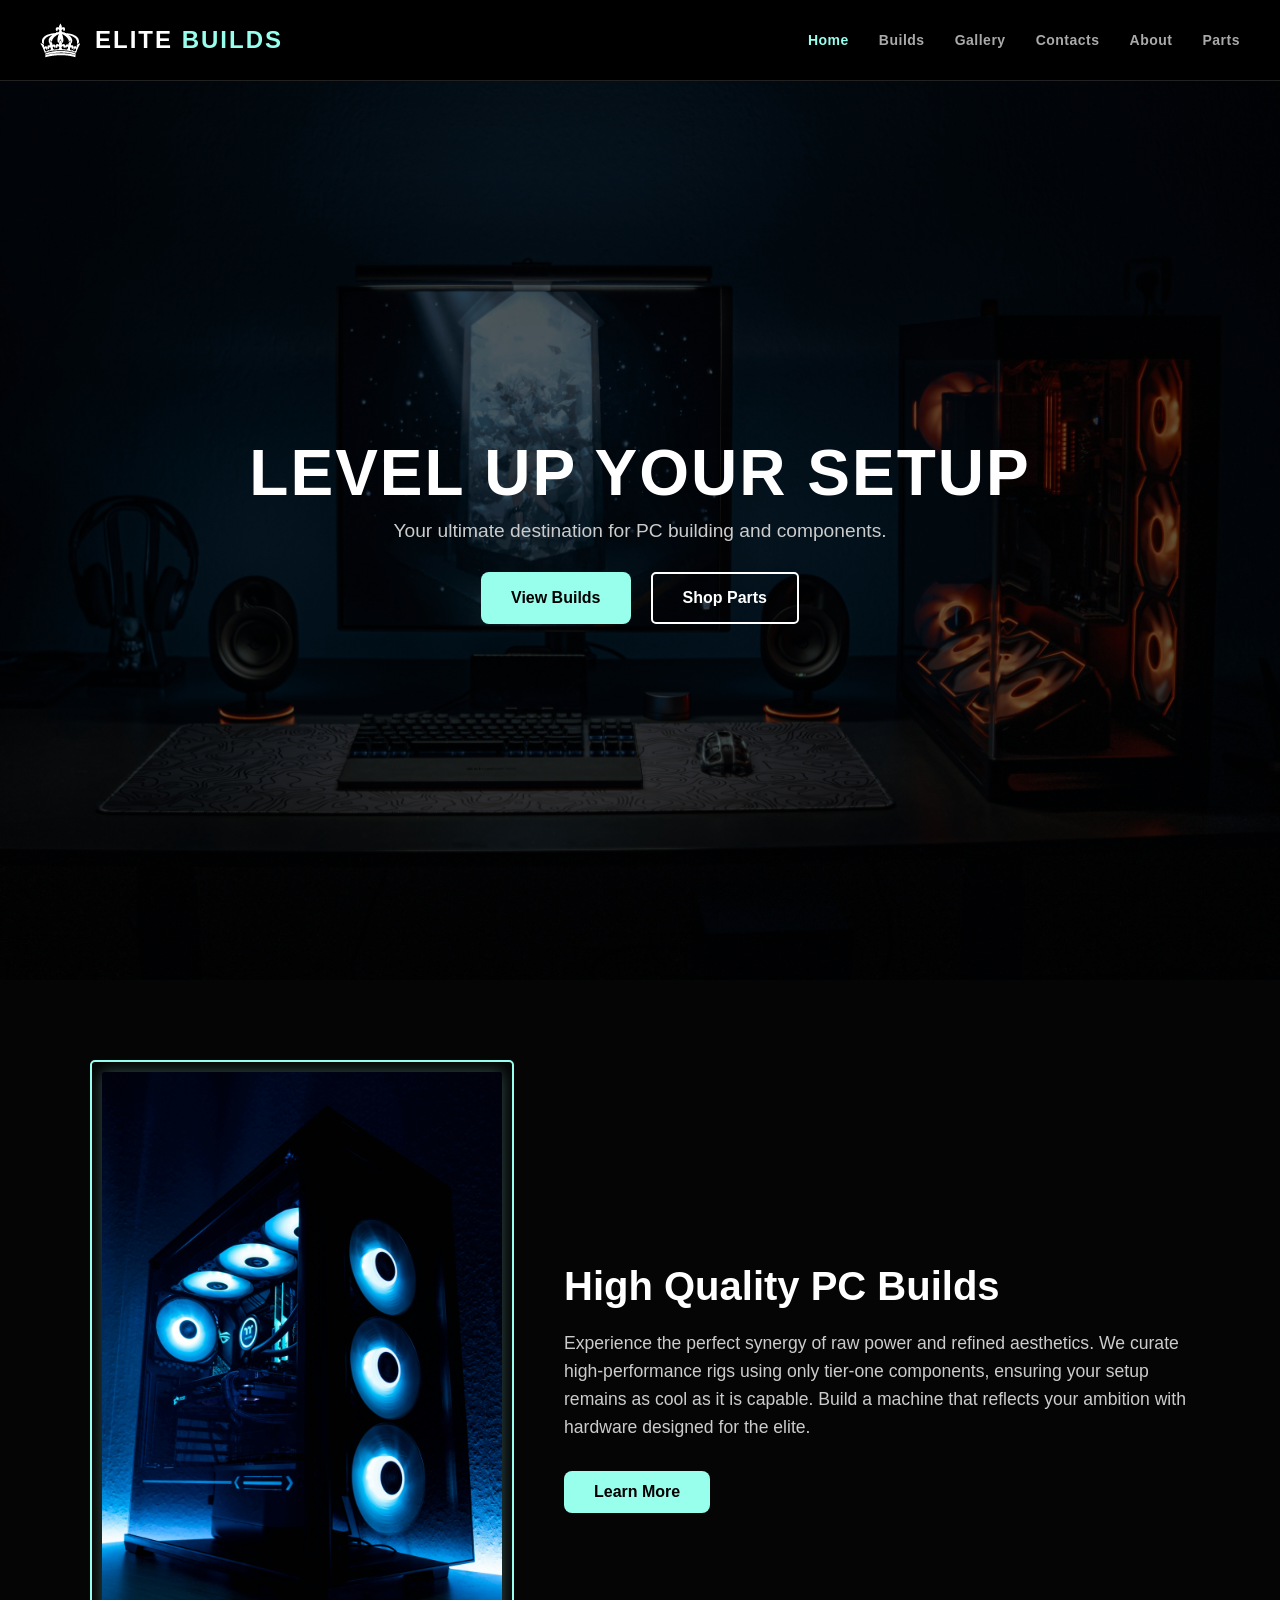
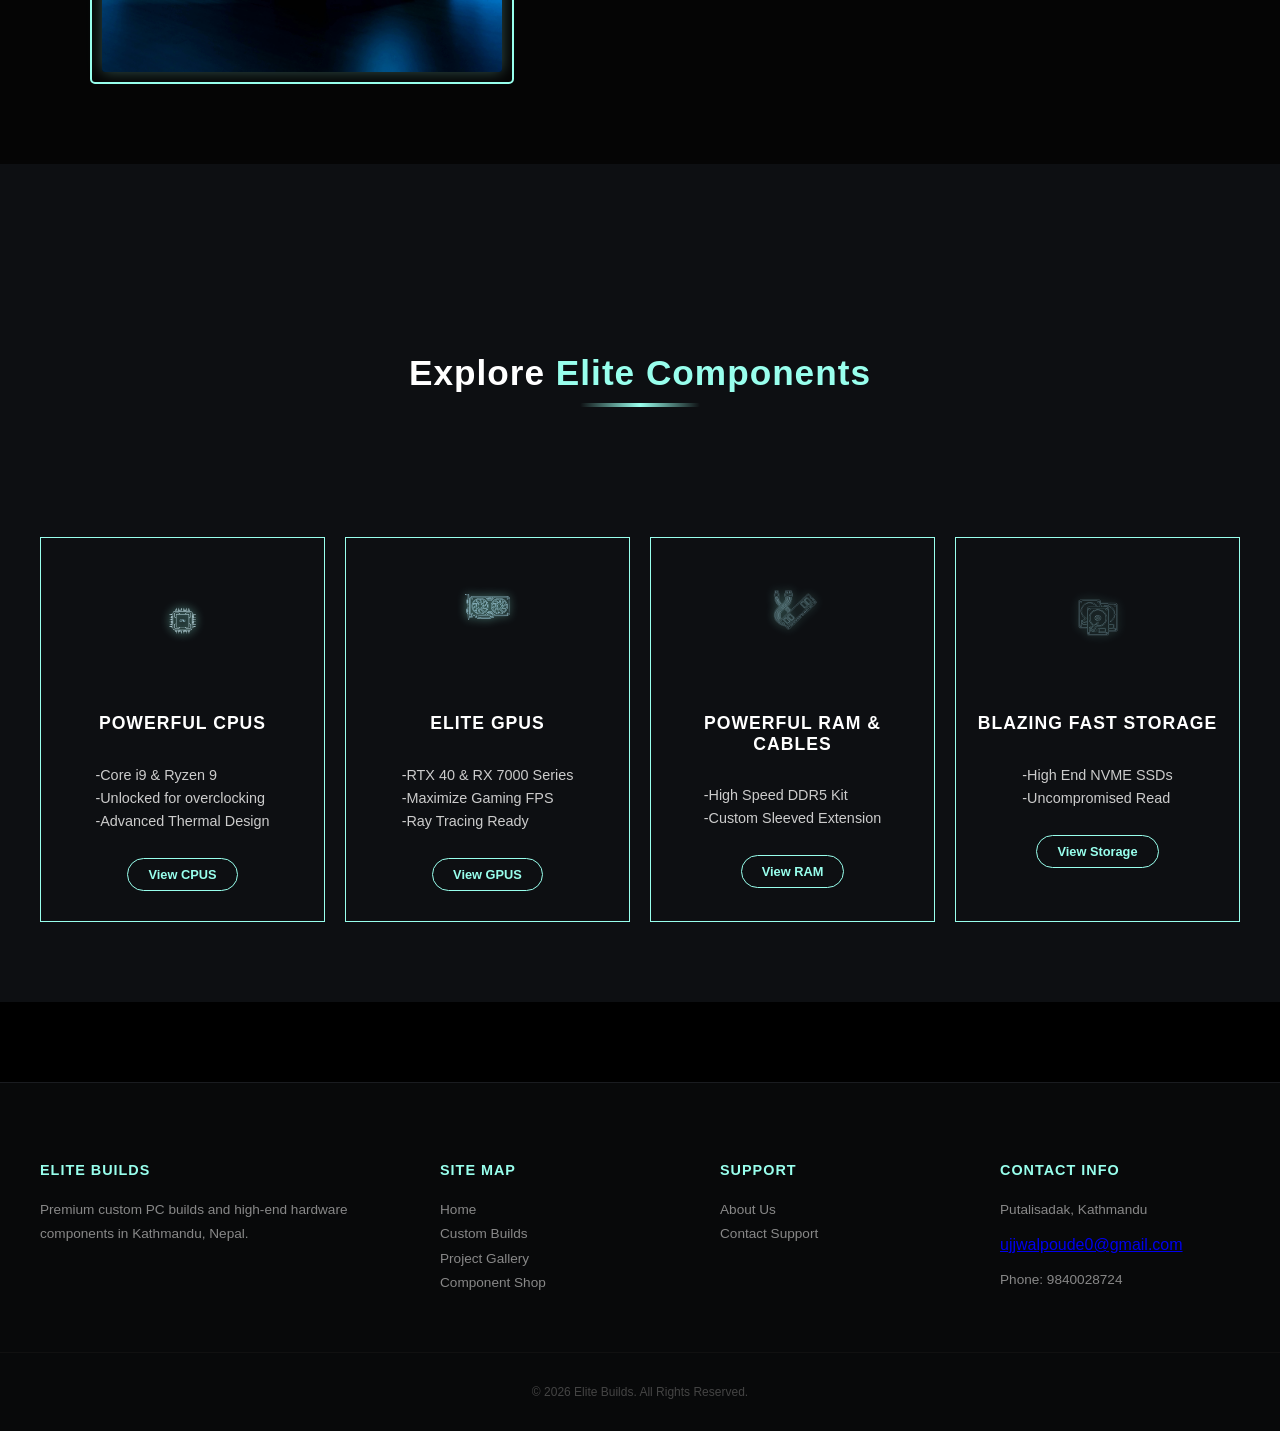
==== commit 79b8b513: "Minor changes in footer | new image added in index | Table reworked" ====
--- a/index.html
+++ b/index.html
@@ -133,7 +133,7 @@
         <div class="footer-col">
             <h4>Contact Info</h4>
             <p>Putalisadak, Kathmandu</p>
-            <p>Email: pujjwal25@tbc.edu.np</p>
+            <a href="mailto:ujjwalpoude0@gmail.com" target="_blank">ujjwalpoude0@gmail.com</a>
             <p>Phone: 9840028724</p>
         </div>
     </div>
@@ -141,5 +141,27 @@
         <p>&copy; 2026 Elite Builds. All Rights Reserved.</p>
     </div>
 </footer>
+<script>
+document.addEventListener('DOMContentLoaded', () => {
+    const heroSection = document.getElementById('hero-slider');
+    
+    const images = [
+        'Assests/pc10.jpg', 
+        'Assests/pc2.jpg',
+        'Assests/pc.jpg'
+    ];
+
+    let currentIndex = 0;
+    const intervalTime = 8000; 
+
+    function changeBackground() {
+        heroSection.style.transition = "background-image 0.8s ease-in-out";
+        heroSection.style.backgroundImage = `linear-gradient(rgba(0, 0, 0, 0.6), rgba(0, 0, 0, 0.6)), url('${images[currentIndex]}')`;
+        currentIndex = (currentIndex + 1) % images.length;
+    }
+    changeBackground();
+    setInterval(changeBackground, intervalTime);
+});
+</script>
 </body>
 </html>
--- a/style.css
+++ b/style.css
@@ -7,6 +7,8 @@
     font-family: 'Segoe UI', sans-serif;
     background-color: #000;   
     padding-top: 80px;  
+    max-width: 1320px;
+    margin:auto;
            
 }
 
@@ -722,8 +724,8 @@
     border-bottom: 1px solid #1a1c20;
 }
 
-.specs-table tr:hover {
-    background: rgba(152, 255, 237, 0.05);
-    color: #fff;
-    transition: 0.2s;
-}
+/*About page link additon */
+.about-content-box a{
+    text-decoration: none;
+    color: mediumaquamarine;
+}
